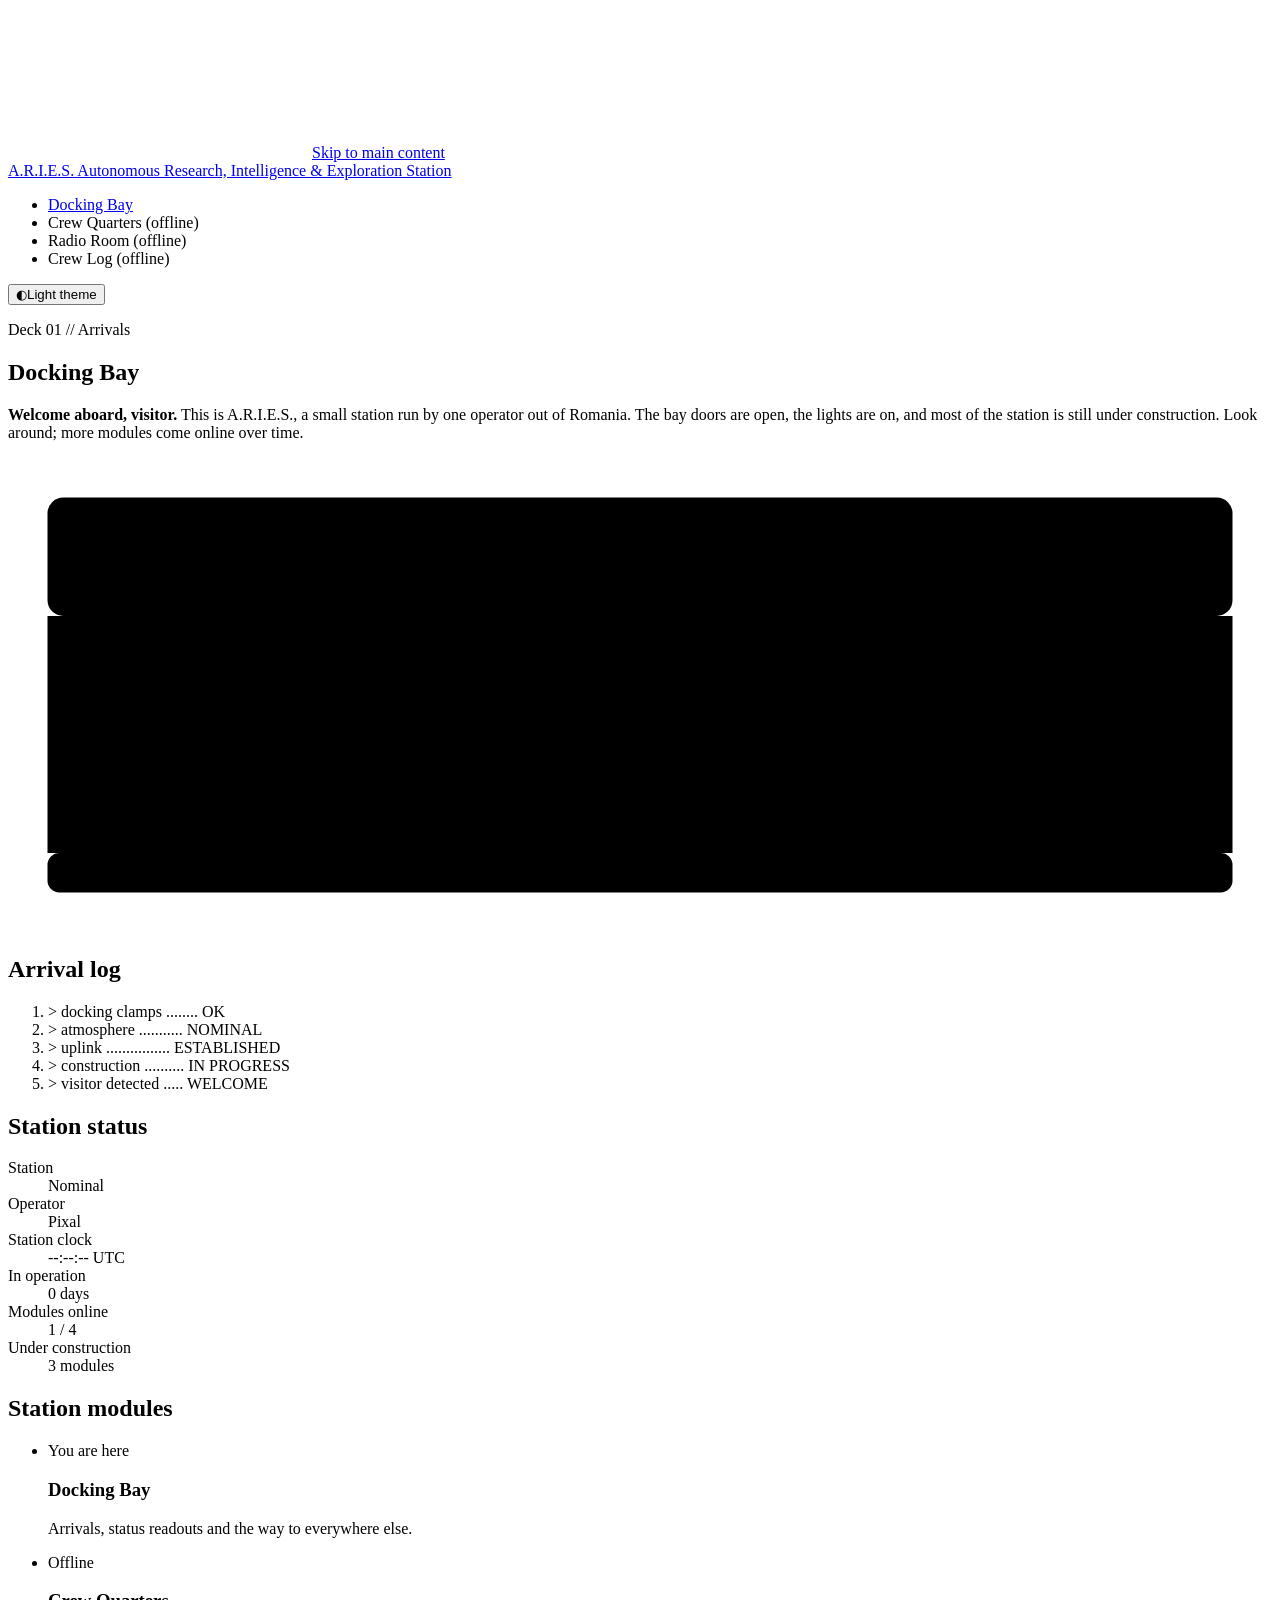
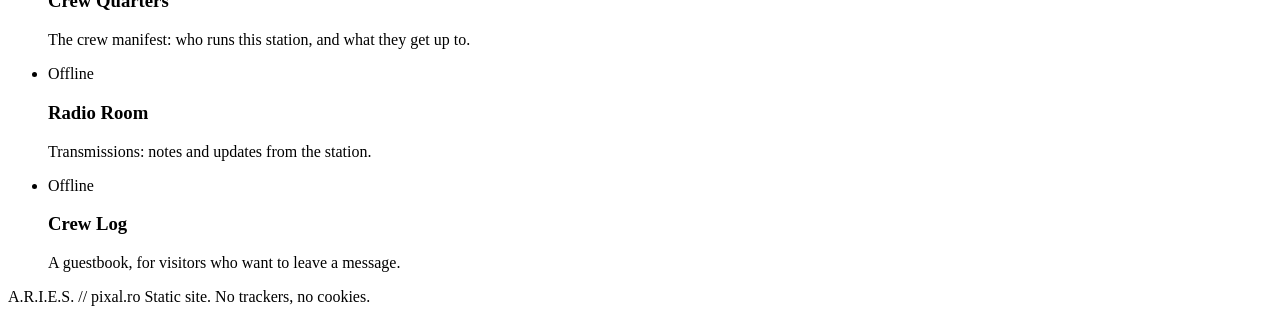
==== public/index.html @ f4ce9cc0 "feat: add settings for live server and update resource links in HTML files for consistency" ====
<!doctype html>
<html lang="en" data-theme="dark">
<head>
  <meta charset="utf-8">
  <meta name="viewport" content="width=device-width, initial-scale=1">
  <title>A.R.I.E.S. // Docking Bay</title>
  <meta name="description" content="A.R.I.E.S. (Autonomous Research, Intelligence &amp; Exploration Station): the docking bay.">
  <meta name="theme-color" content="#16151b">
  <link rel="icon" href="data:image/svg+xml,%3Csvg xmlns='http://www.w3.org/2000/svg' viewBox='0 0 32 32'%3E%3Crect width='32' height='32' rx='6' fill='%2316151b'/%3E%3Cpath fill-rule='evenodd' d='M16 5 6 27h4l2-5h8l2 5h4L16 5zm0 9 3 6h-6l3-6z' fill='%23a78bfa'/%3E%3C/svg%3E">
  <link rel="stylesheet" href="/style.css">
  <script src="/theme.js"></script>
  <script src="/script.js" defer></script>
</head>
<body>
  <canvas id="starfield" aria-hidden="true"></canvas>
  <a class="skip" href="#main">Skip to main content</a>

  <header class="topbar">
    <div class="wrap bar">
      <a class="brand" href="/" aria-label="A.R.I.E.S. docking bay">
        <span class="brand-name">A.R.I.E.S.</span>
        <span class="brand-sub">Autonomous Research, Intelligence &amp; Exploration Station</span>
      </a>
      <nav class="nav" aria-label="Station sections">
        <ul>
          <li><a href="/" aria-current="page">Docking Bay</a></li>
          <li><span class="off">Crew Quarters<span class="sr-only"> (offline)</span></span></li>
          <li><span class="off">Radio Room<span class="sr-only"> (offline)</span></span></li>
          <li><span class="off">Crew Log<span class="sr-only"> (offline)</span></span></li>
        </ul>
      </nav>
      <button type="button" id="theme-toggle" class="btn" aria-pressed="false">
        <span class="ico" aria-hidden="true">&#9680;</span><span>Light theme</span>
      </button>
    </div>
  </header>

  <main id="main">
    <div class="wrap">
      <div class="hero">
        <section class="stack" aria-labelledby="bay-heading">
          <div>
            <p class="eyebrow">Deck 01 // Arrivals</p>
            <h1 id="bay-heading">Docking Bay</h1>
            <p class="lede">
              <strong>Welcome aboard, visitor.</strong> This is A.R.I.E.S., a small station run by one
              operator out of Romania. The bay doors are open, the lights are on, and most of the
              station is still under construction. Look around; more modules come online over time.
            </p>
          </div>

          <div class="panel" aria-label="Docking bay illustration">
            <svg class="bay-art" viewBox="0 0 640 240" role="img" aria-labelledby="bay-t bay-d">
              <title id="bay-t">Docking bay illustration</title>
              <desc id="bay-d">A station hull with a wide bay door that slides open, hazard stripes and blinking lamps.</desc>
              <defs>
                <pattern id="hazard" width="16" height="16" patternUnits="userSpaceOnUse" patternTransform="rotate(45)">
                  <rect class="haz-a" width="8" height="16"/>
                  <rect class="haz-b" x="8" width="8" height="16"/>
                </pattern>
              </defs>

              <!-- bay interior -->
              <rect class="void" x="200" y="80" width="240" height="120"/>
              <g class="floor">
                <line class="floor-line" x1="240" y1="200" x2="290" y2="120"/>
                <line class="floor-line" x1="400" y1="200" x2="350" y2="120"/>
                <line class="floor-line" x1="270" y1="150" x2="370" y2="150"/>
                <line class="floor-line" x1="285" y1="130" x2="355" y2="130"/>
              </g>

              <!-- sliding doors (drawn before the hull so they slide into it) -->
              <rect class="door door-l" x="200" y="90" width="120" height="100"/>
              <rect class="door door-r" x="320" y="90" width="120" height="100"/>

              <!-- hull plates -->
              <rect class="hull" x="20" y="20" width="600" height="60" rx="8"/>
              <rect class="hull" x="20" y="200" width="600" height="20" rx="6"/>
              <rect class="hull" x="20" y="80" width="180" height="120"/>
              <rect class="hull" x="440" y="80" width="180" height="120"/>
              <path class="panel-line" d="M160 20V80M480 20V80M20 140H200M440 140H620"/>

              <!-- hazard stripes -->
              <rect x="200" y="80" width="240" height="10" fill="url(#hazard)"/>
              <rect x="200" y="190" width="240" height="10" fill="url(#hazard)"/>

              <!-- lamps and markings -->
              <circle class="lamp" cx="188" cy="92" r="5"/>
              <circle class="lamp" cx="452" cy="92" r="5"/>
              <circle class="lamp ok" cx="40" cy="40" r="4"/>
              <circle class="lamp ok" cx="600" cy="40" r="4"/>
              <text x="320" y="56" text-anchor="middle">BAY 01</text>
            </svg>
          </div>
        </section>

        <aside class="stack" aria-label="Station status">
          <section class="panel" aria-labelledby="boot-h">
            <h2 id="boot-h">Arrival log</h2>
            <ol class="boot-log">
              <li style="--i:1"><span class="prompt">&gt;</span> docking clamps ........ <span class="ok">OK</span></li>
              <li style="--i:2"><span class="prompt">&gt;</span> atmosphere ........... <span class="ok">NOMINAL</span></li>
              <li style="--i:3"><span class="prompt">&gt;</span> uplink ................ <span class="ok">ESTABLISHED</span></li>
              <li style="--i:4"><span class="prompt">&gt;</span> construction .......... <span class="caution">IN PROGRESS</span></li>
              <li style="--i:5"><span class="prompt">&gt;</span> visitor detected ..... <span class="ok">WELCOME</span></li>
            </ol>
          </section>

          <section class="panel" aria-labelledby="status-h">
            <h2 id="status-h">Station status</h2>
            <dl class="readouts">
              <div><dt>Station</dt><dd class="val-ok"><span class="dot" aria-hidden="true"></span>Nominal</dd></div>
              <div><dt>Operator</dt><dd>Pixal</dd></div>
              <div><dt>Station clock</dt><dd id="clock">--:--:-- UTC</dd></div>
              <div><dt>In operation</dt><dd id="uptime" data-since="2026-11-15">0 days</dd></div>
              <div><dt>Modules online</dt><dd>1 / 4</dd></div>
              <div><dt>Under construction</dt><dd class="val-warn"><span class="dot warn" aria-hidden="true"></span>3 modules</dd></div>
            </dl>
          </section>
        </aside>
      </div>

      <h2 class="section-title">Station modules</h2>
      <ul class="modules">
        <li class="module here">
          <span class="badge here">You are here</span>
          <h3>Docking Bay</h3>
          <p>Arrivals, status readouts and the way to everywhere else.</p>
        </li>
        <li class="module offline">
          <span class="badge offline">Offline</span>
          <h3>Crew Quarters</h3>
          <p>The crew manifest: who runs this station, and what they get up to.</p>
        </li>
        <li class="module offline">
          <span class="badge offline">Offline</span>
          <h3>Radio Room</h3>
          <p>Transmissions: notes and updates from the station.</p>
        </li>
        <li class="module offline">
          <span class="badge offline">Offline</span>
          <h3>Crew Log</h3>
          <p>A guestbook, for visitors who want to leave a message.</p>
        </li>
      </ul>
    </div>
  </main>

  <footer class="footer">
    <div class="wrap">
      <span>A.R.I.E.S. // pixal.ro</span>
      <span>Static site. No trackers, no cookies.</span>
    </div>
  </footer>
</body>
</html>
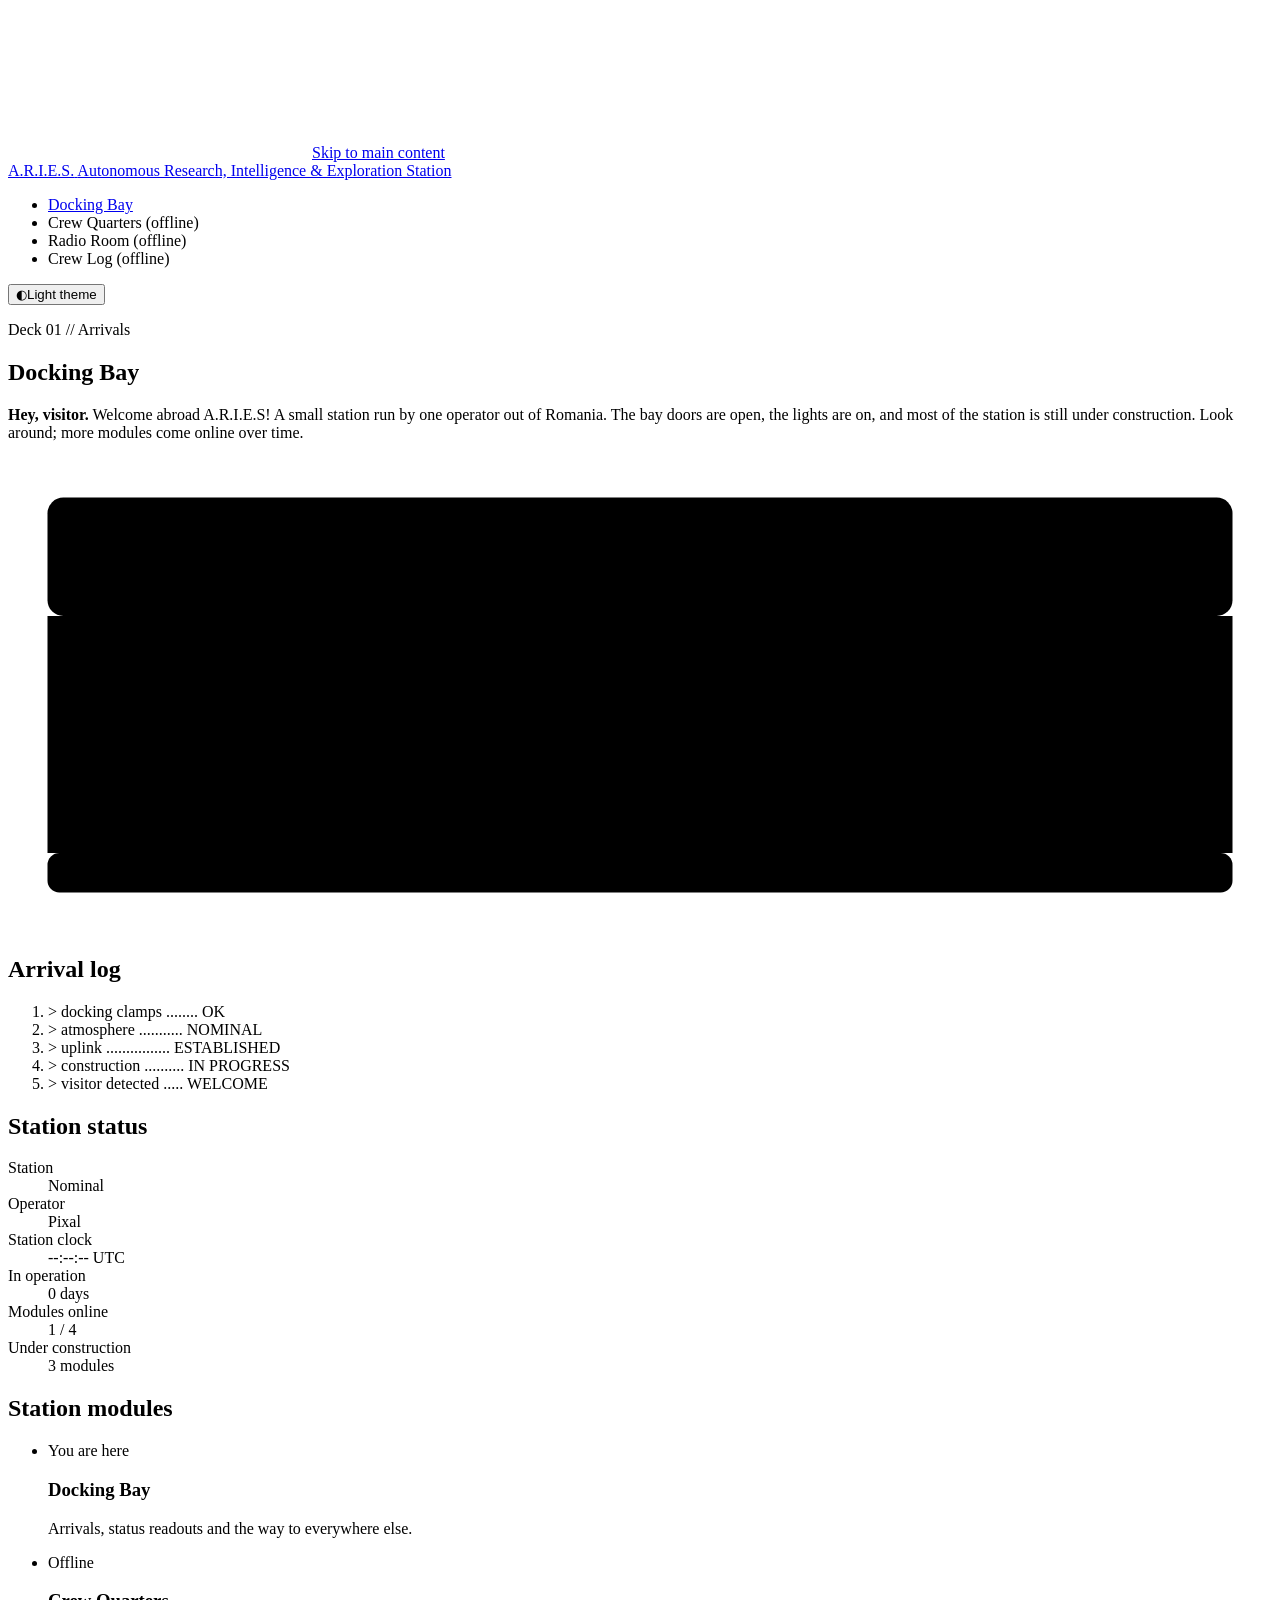
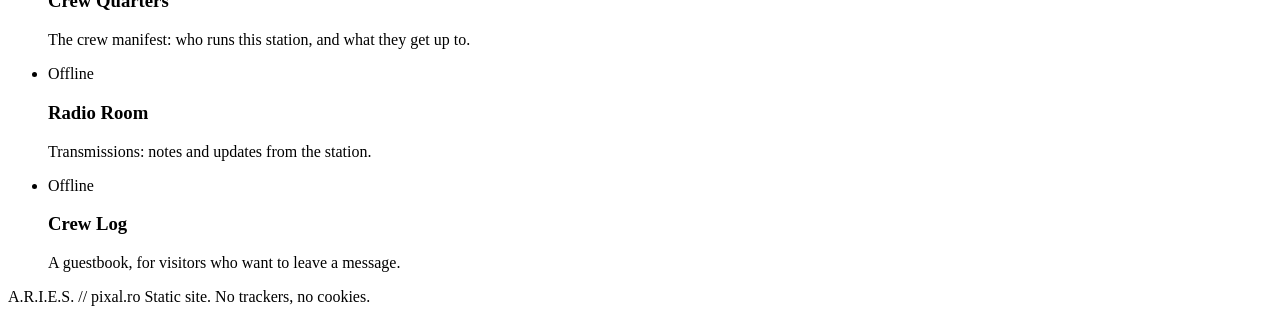
==== commit aa292b15: "fix: update welcome message for improved tone and clarity" ====
--- a/public/index.html
+++ b/public/index.html
@@ -43,7 +43,7 @@
             <p class="eyebrow">Deck 01 // Arrivals</p>
             <h1 id="bay-heading">Docking Bay</h1>
             <p class="lede">
-              <strong>Welcome aboard, visitor.</strong> This is A.R.I.E.S., a small station run by one
+              <strong>Hey, visitor.</strong> Welcome abroad A.R.I.E.S! A small station run by one
               operator out of Romania. The bay doors are open, the lights are on, and most of the
               station is still under construction. Look around; more modules come online over time.
             </p>
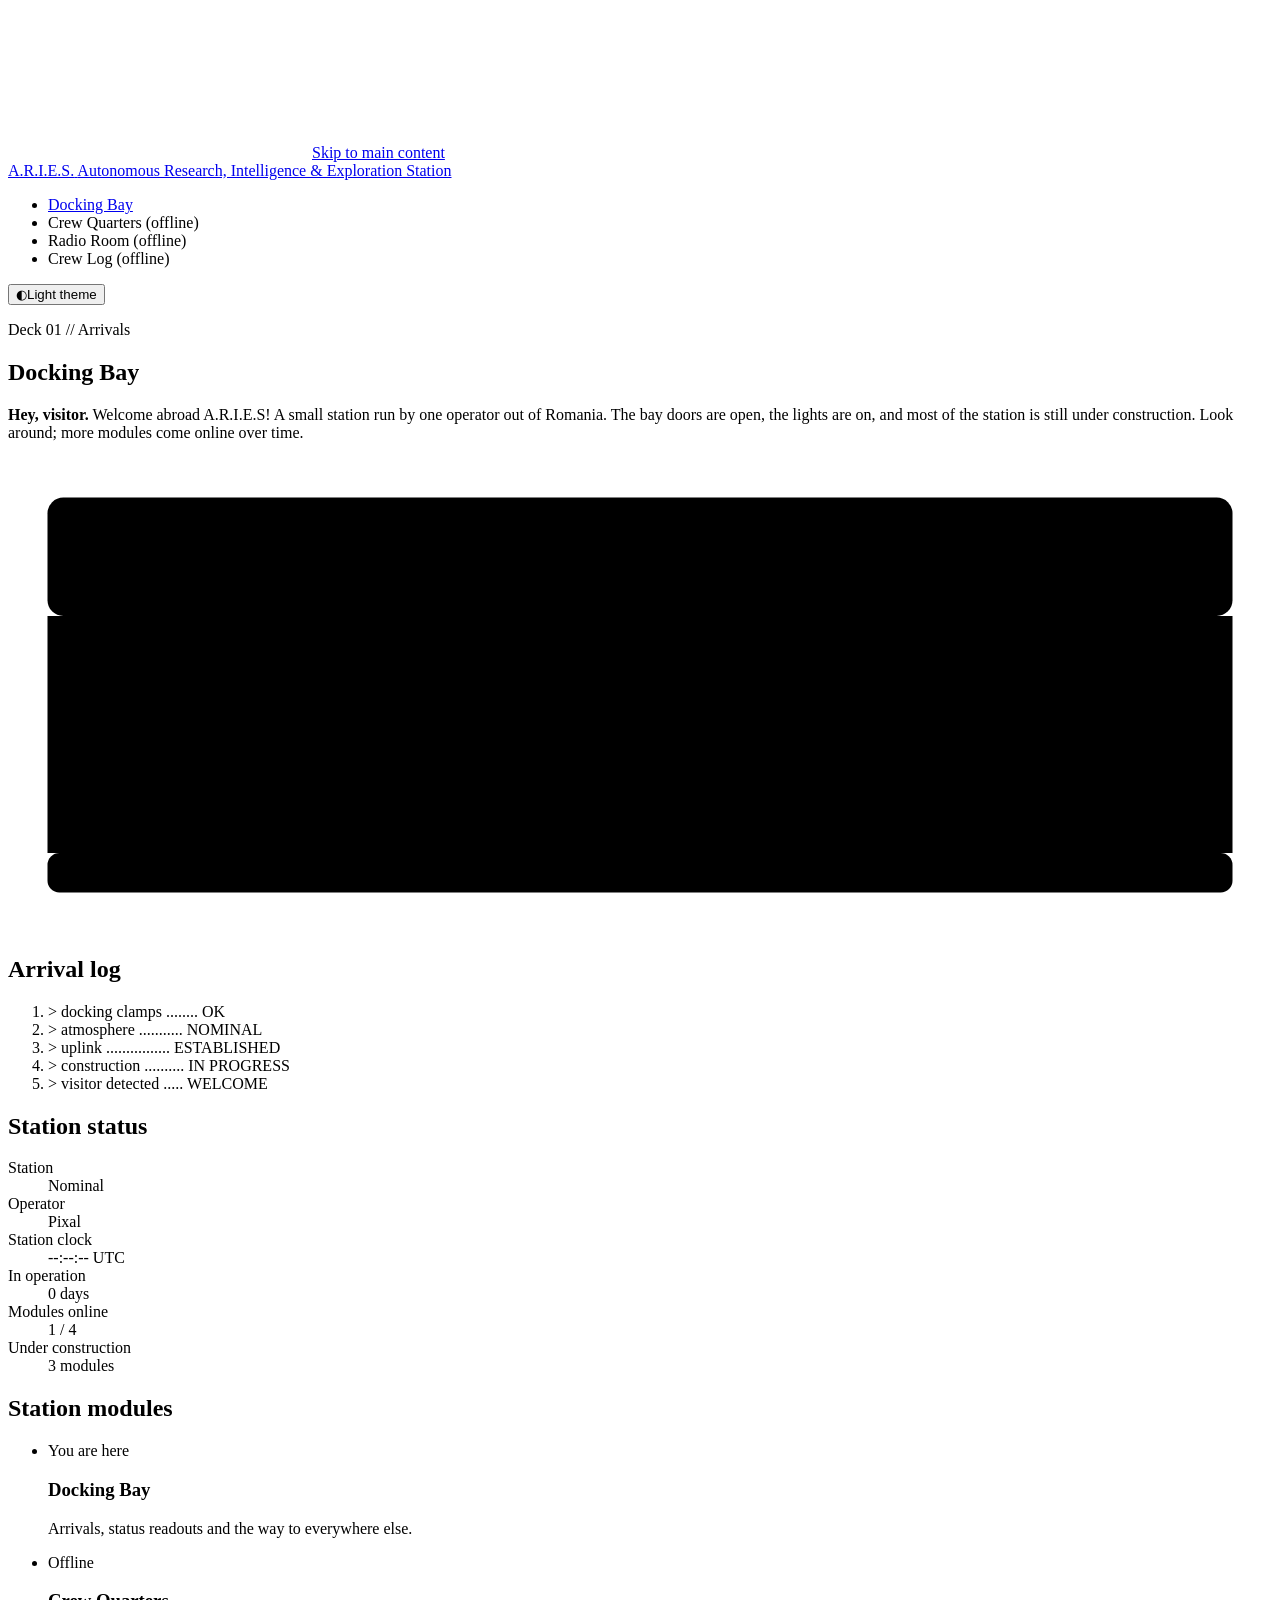
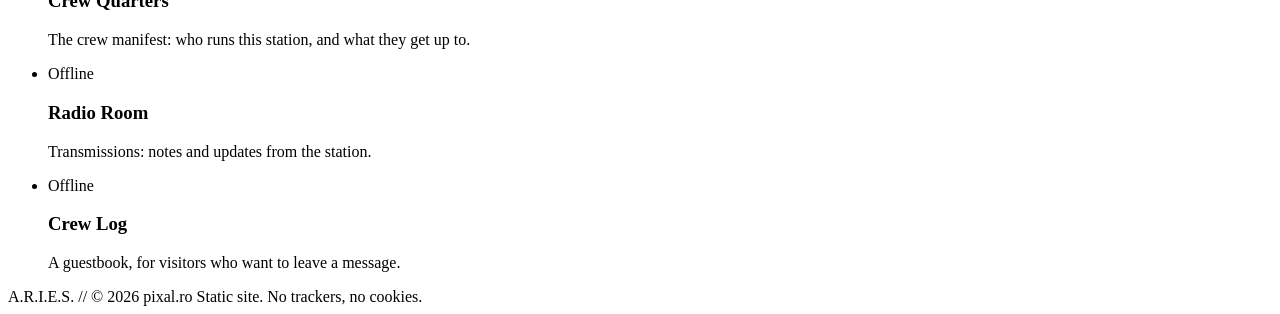
==== commit 6063f232: "fix: update footer copyright year for accuracy" ====
--- a/public/index.html
+++ b/public/index.html
@@ -148,7 +148,7 @@
 
   <footer class="footer">
     <div class="wrap">
-      <span>A.R.I.E.S. // pixal.ro</span>
+      <span>A.R.I.E.S. // &copy; 2026 pixal.ro</span>
       <span>Static site. No trackers, no cookies.</span>
     </div>
   </footer>
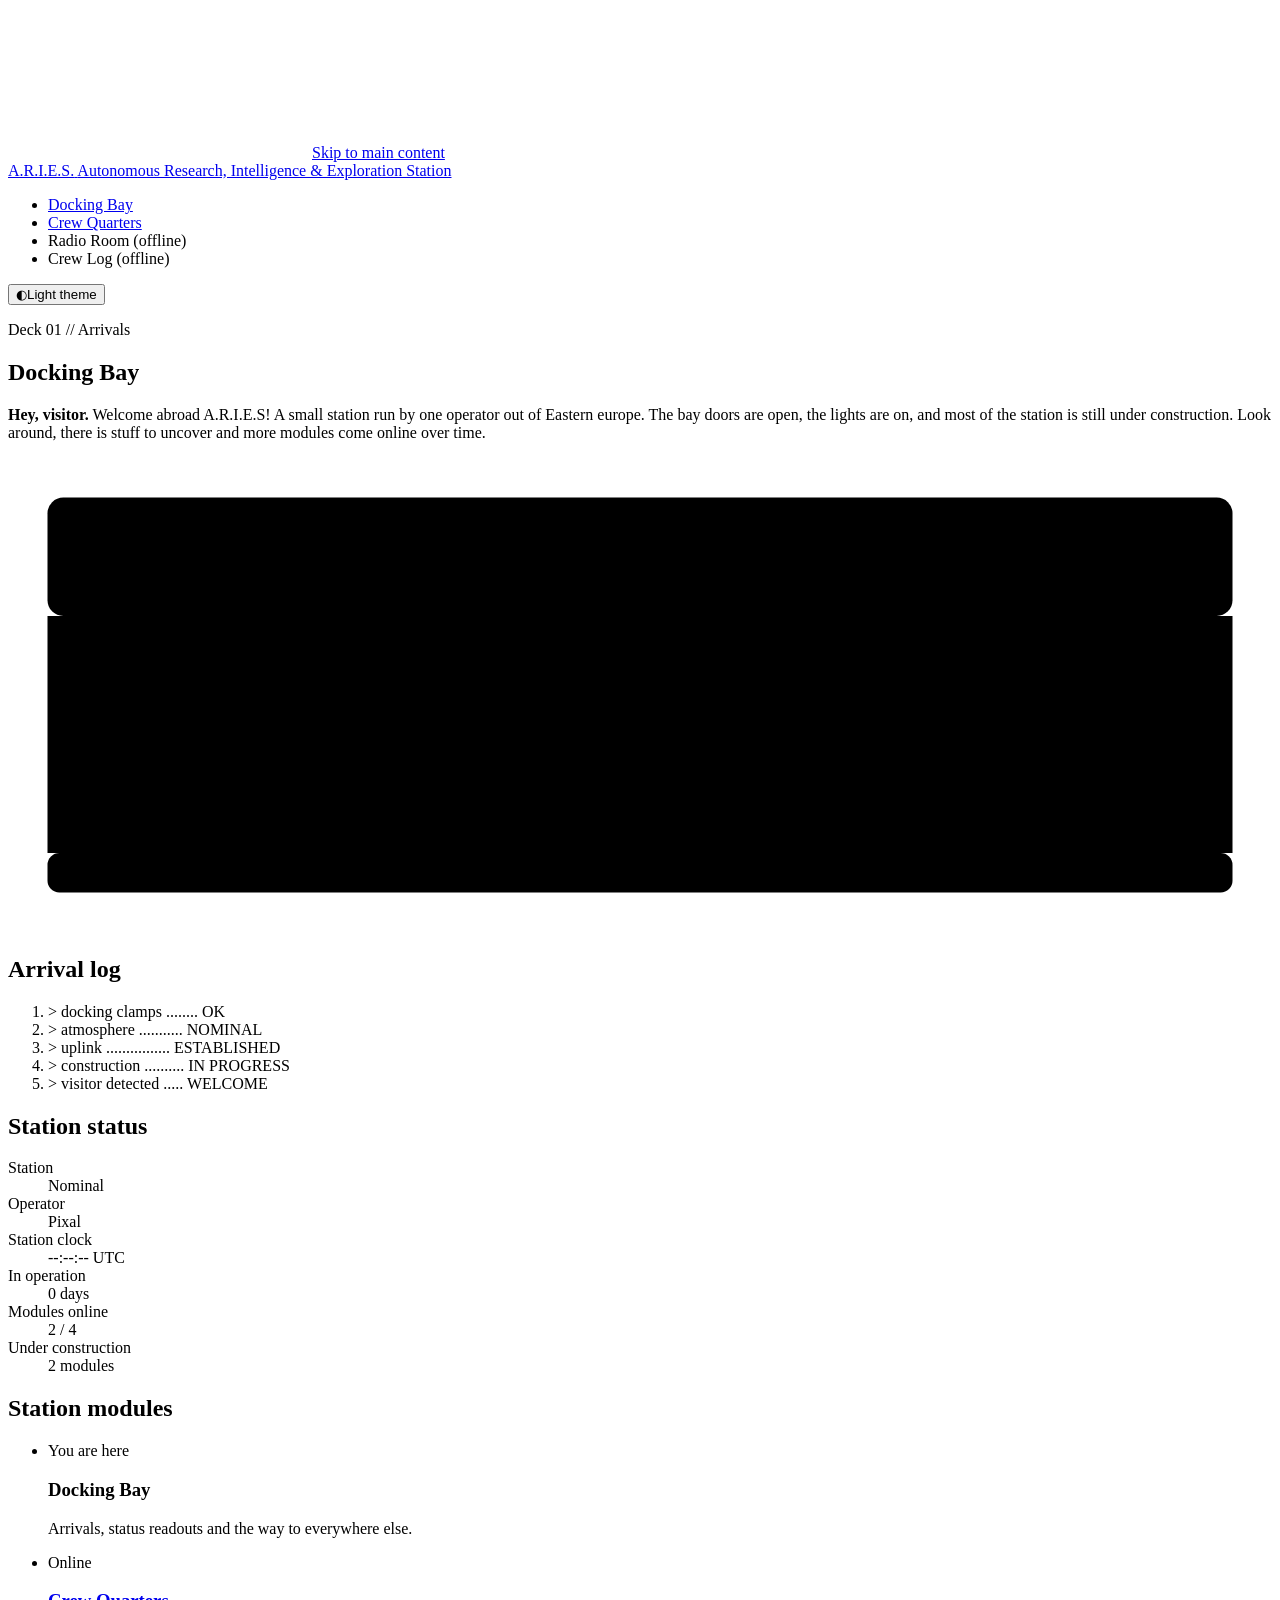
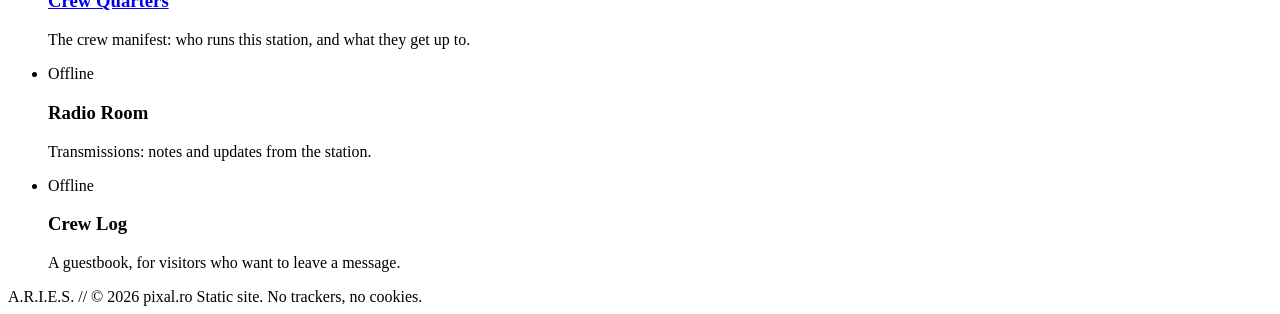
==== commit a764c493: "feat: create Crew Quarters page and update navigation links for accessibility" ====
--- a/public/index.html
+++ b/public/index.html
@@ -24,7 +24,7 @@
       <nav class="nav" aria-label="Station sections">
         <ul>
           <li><a href="/" aria-current="page">Docking Bay</a></li>
-          <li><span class="off">Crew Quarters<span class="sr-only"> (offline)</span></span></li>
+          <li><a href="/about/">Crew Quarters</a></li>
           <li><span class="off">Radio Room<span class="sr-only"> (offline)</span></span></li>
           <li><span class="off">Crew Log<span class="sr-only"> (offline)</span></span></li>
         </ul>
@@ -44,8 +44,8 @@
             <h1 id="bay-heading">Docking Bay</h1>
             <p class="lede">
               <strong>Hey, visitor.</strong> Welcome abroad A.R.I.E.S! A small station run by one
-              operator out of Romania. The bay doors are open, the lights are on, and most of the
-              station is still under construction. Look around; more modules come online over time.
+              operator out of Eastern europe. The bay doors are open, the lights are on, and most of the
+              station is still under construction. Look around, there is stuff to uncover and more modules come online over time.
             </p>
           </div>
 
@@ -113,8 +113,8 @@
               <div><dt>Operator</dt><dd>Pixal</dd></div>
               <div><dt>Station clock</dt><dd id="clock">--:--:-- UTC</dd></div>
               <div><dt>In operation</dt><dd id="uptime" data-since="2026-11-15">0 days</dd></div>
-              <div><dt>Modules online</dt><dd>1 / 4</dd></div>
-              <div><dt>Under construction</dt><dd class="val-warn"><span class="dot warn" aria-hidden="true"></span>3 modules</dd></div>
+              <div><dt>Modules online</dt><dd>2 / 4</dd></div>
+              <div><dt>Under construction</dt><dd class="val-warn"><span class="dot warn" aria-hidden="true"></span>2 modules</dd></div>
             </dl>
           </section>
         </aside>
@@ -127,9 +127,9 @@
           <h3>Docking Bay</h3>
           <p>Arrivals, status readouts and the way to everywhere else.</p>
         </li>
-        <li class="module offline">
-          <span class="badge offline">Offline</span>
-          <h3>Crew Quarters</h3>
+        <li class="module">
+          <span class="badge here">Online</span>
+          <h3><a href="/about/">Crew Quarters</a></h3>
           <p>The crew manifest: who runs this station, and what they get up to.</p>
         </li>
         <li class="module offline">
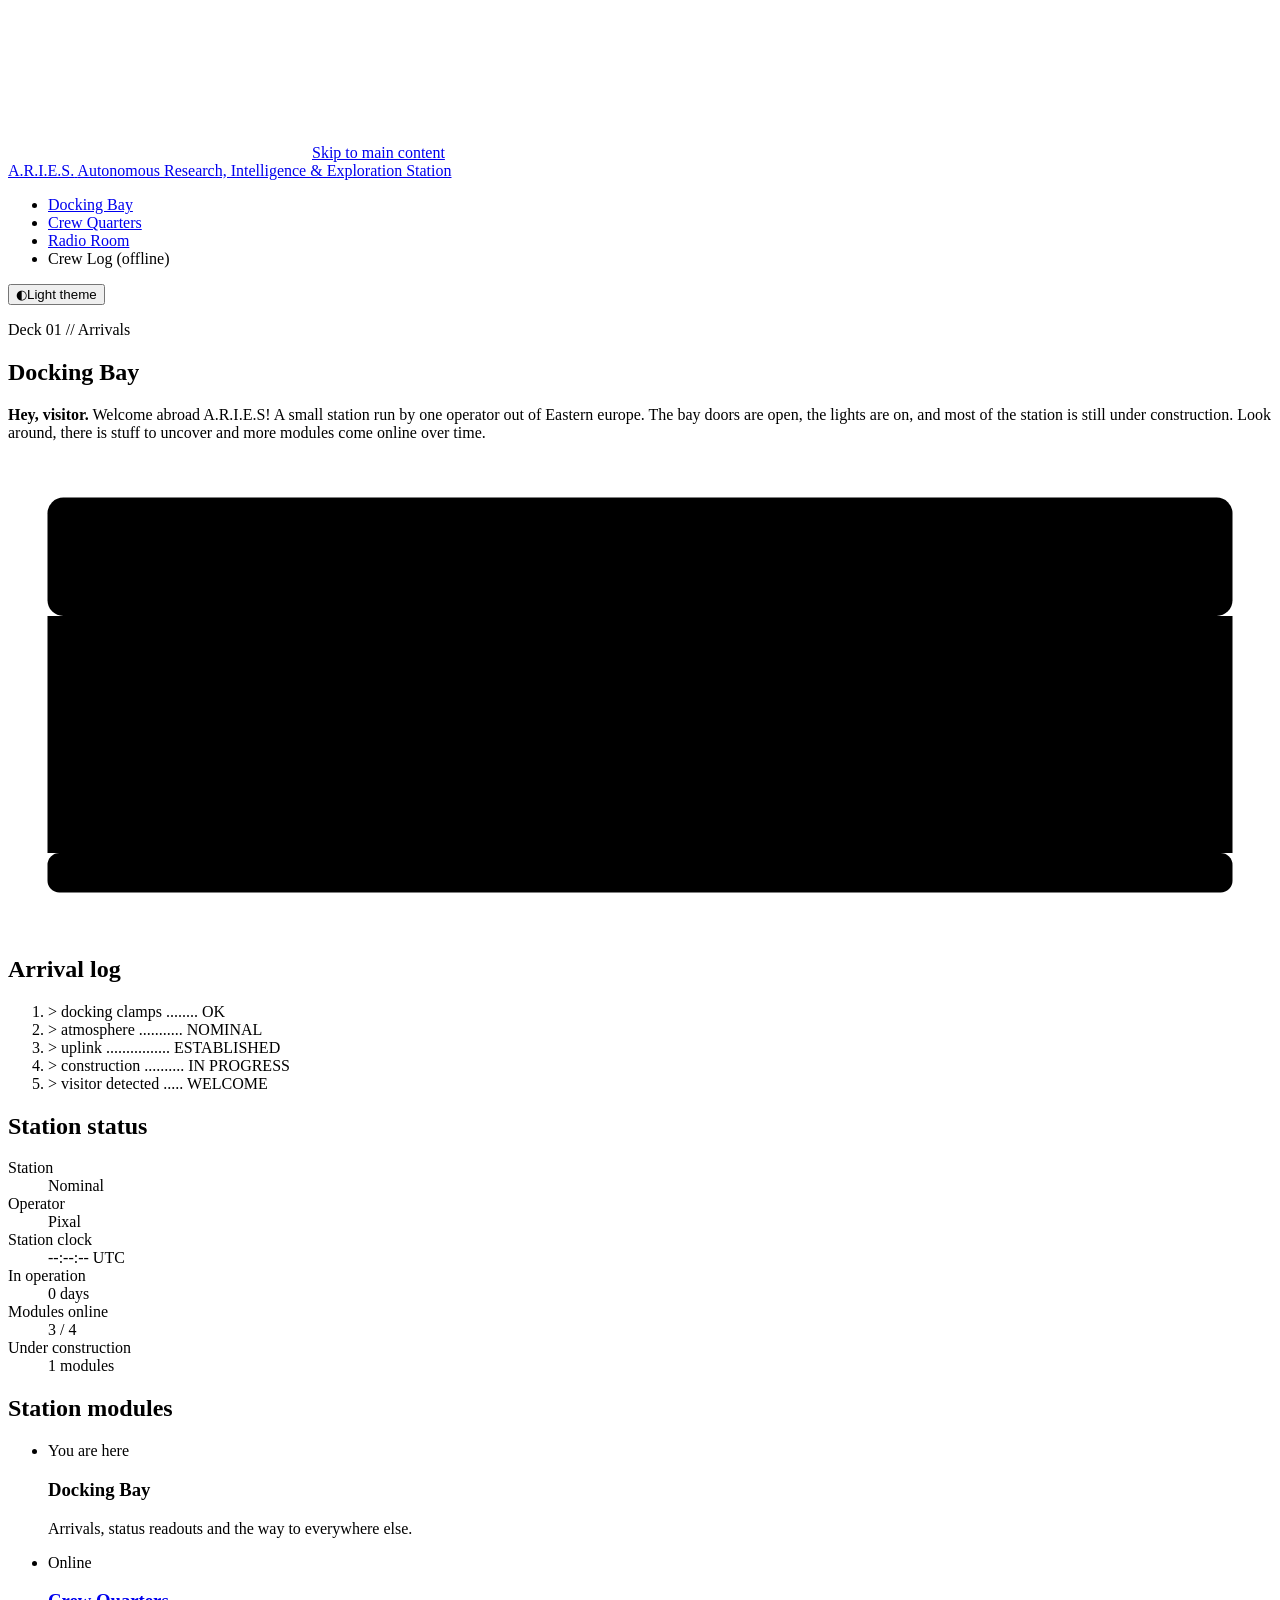
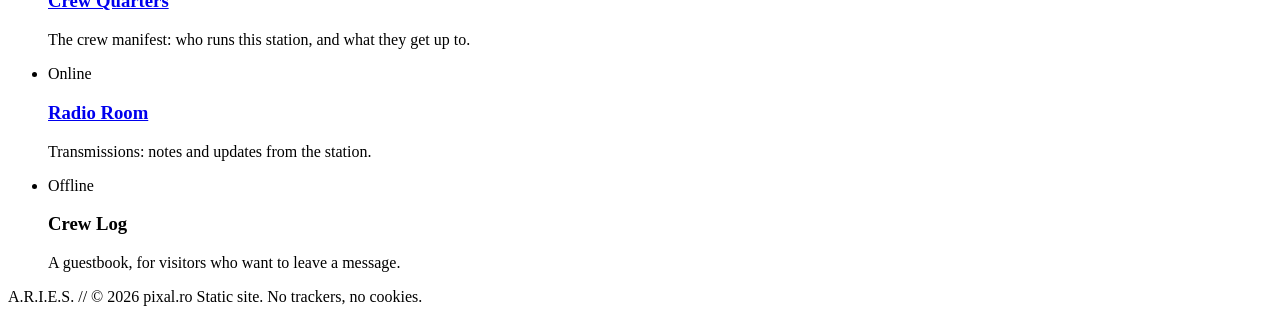
==== commit 36e7e178: "feat: add Radio Room page and update navigation links for accessibility" ====
--- a/public/index.html
+++ b/public/index.html
@@ -25,7 +25,7 @@
         <ul>
           <li><a href="/" aria-current="page">Docking Bay</a></li>
           <li><a href="/about/">Crew Quarters</a></li>
-          <li><span class="off">Radio Room<span class="sr-only"> (offline)</span></span></li>
+          <li><a href="/radio/">Radio Room</a></li>
           <li><span class="off">Crew Log<span class="sr-only"> (offline)</span></span></li>
         </ul>
       </nav>
@@ -113,8 +113,8 @@
               <div><dt>Operator</dt><dd>Pixal</dd></div>
               <div><dt>Station clock</dt><dd id="clock">--:--:-- UTC</dd></div>
               <div><dt>In operation</dt><dd id="uptime" data-since="2026-11-15">0 days</dd></div>
-              <div><dt>Modules online</dt><dd>2 / 4</dd></div>
-              <div><dt>Under construction</dt><dd class="val-warn"><span class="dot warn" aria-hidden="true"></span>2 modules</dd></div>
+              <div><dt>Modules online</dt><dd>3 / 4</dd></div>
+              <div><dt>Under construction</dt><dd class="val-warn"><span class="dot warn" aria-hidden="true"></span>1 modules</dd></div>
             </dl>
           </section>
         </aside>
@@ -132,9 +132,9 @@
           <h3><a href="/about/">Crew Quarters</a></h3>
           <p>The crew manifest: who runs this station, and what they get up to.</p>
         </li>
-        <li class="module offline">
-          <span class="badge offline">Offline</span>
-          <h3>Radio Room</h3>
+        <li class="module">
+          <span class="badge here">Online</span>
+          <h3><a href="/radio/">Radio Room</a></h3>
           <p>Transmissions: notes and updates from the station.</p>
         </li>
         <li class="module offline">
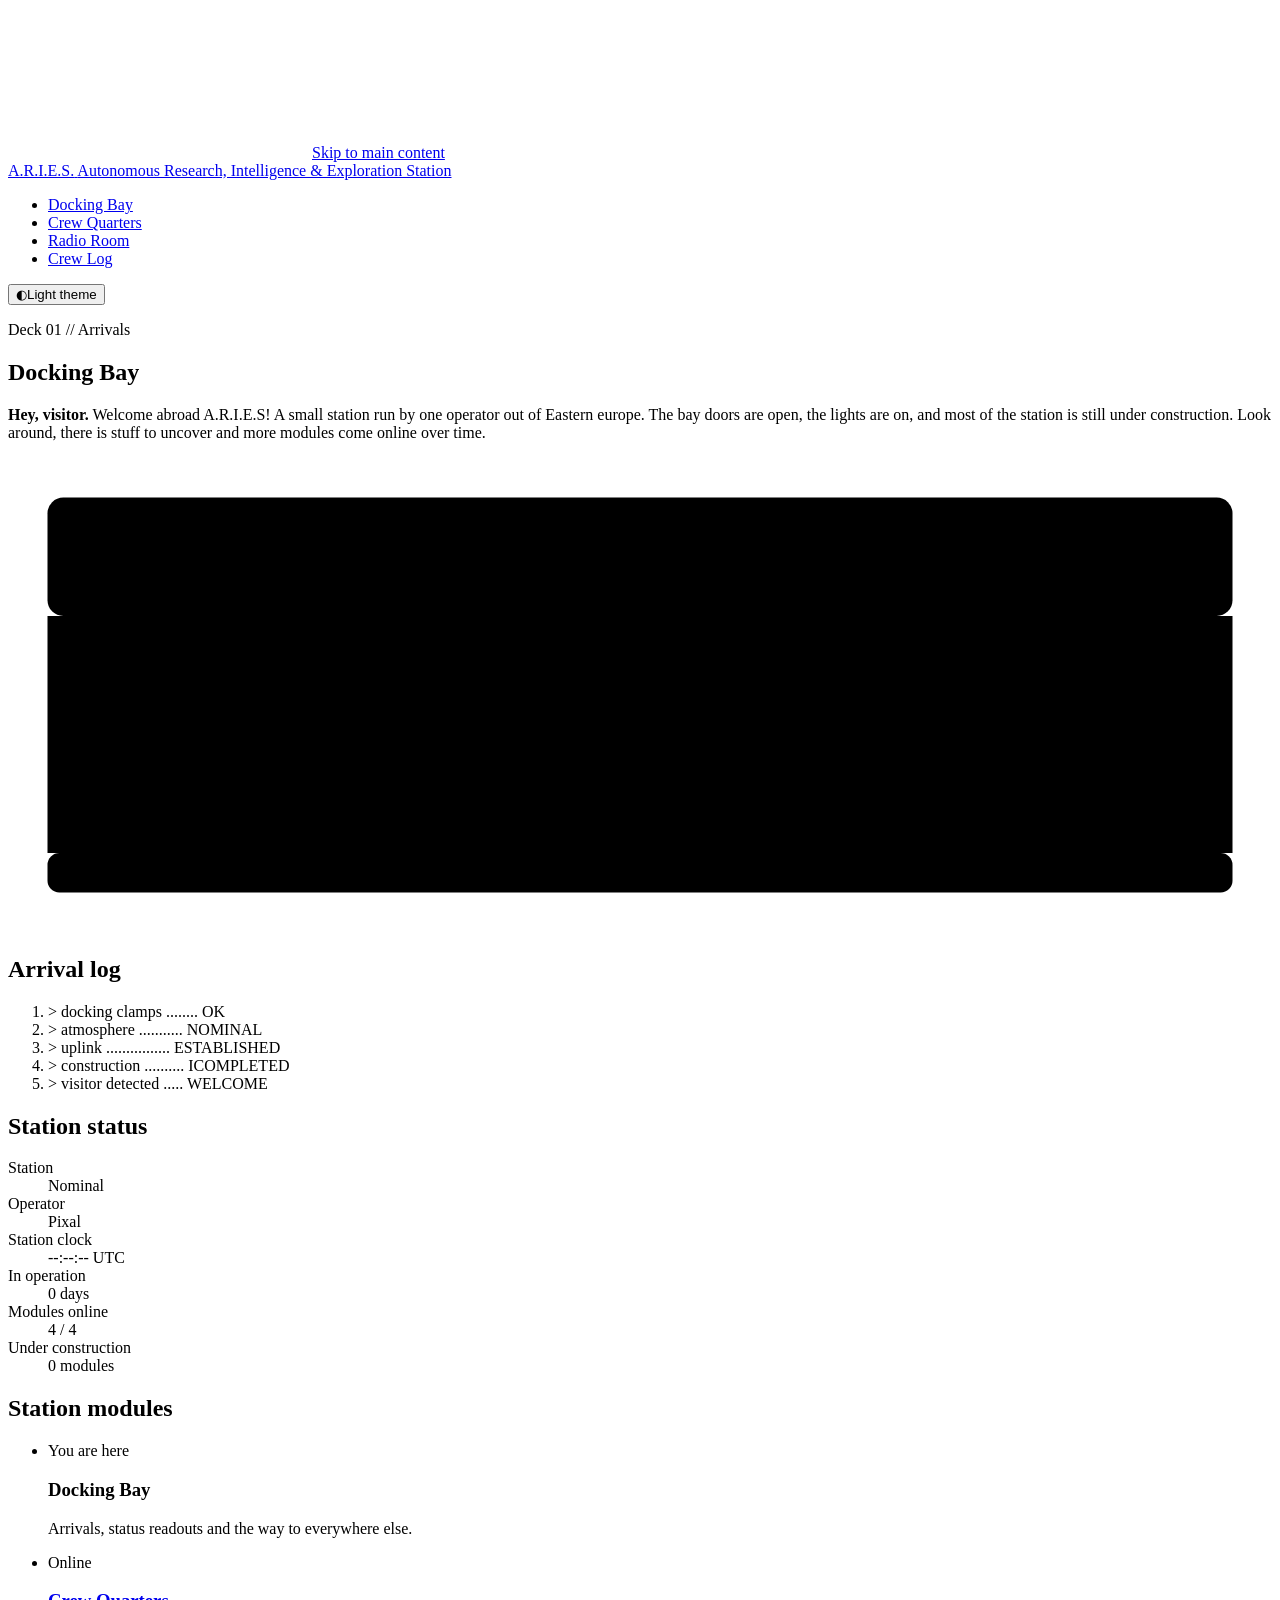
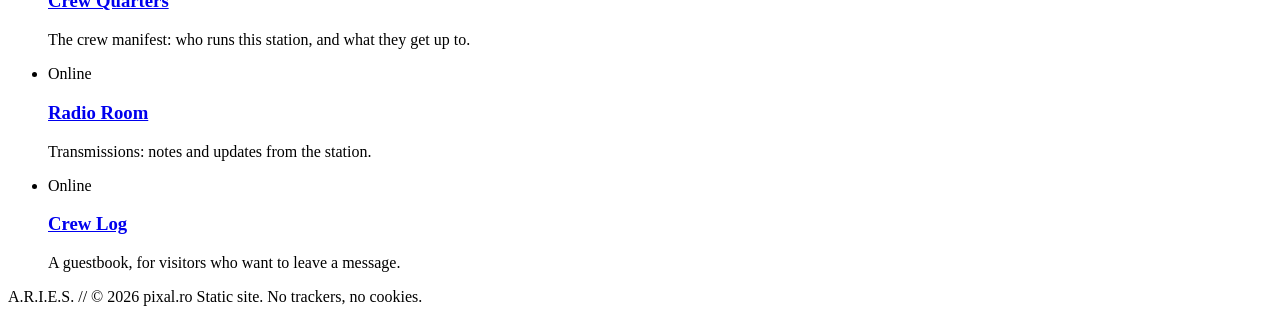
==== commit cf78ded5: "feat: update crew log links and improve proxy settings in configuration" ====
--- a/public/index.html
+++ b/public/index.html
@@ -26,7 +26,7 @@
           <li><a href="/" aria-current="page">Docking Bay</a></li>
           <li><a href="/about/">Crew Quarters</a></li>
           <li><a href="/radio/">Radio Room</a></li>
-          <li><span class="off">Crew Log<span class="sr-only"> (offline)</span></span></li>
+          <li><a href="/crew-log/">Crew Log</a></li>
         </ul>
       </nav>
       <button type="button" id="theme-toggle" class="btn" aria-pressed="false">
@@ -101,7 +101,7 @@
               <li style="--i:1"><span class="prompt">&gt;</span> docking clamps ........ <span class="ok">OK</span></li>
               <li style="--i:2"><span class="prompt">&gt;</span> atmosphere ........... <span class="ok">NOMINAL</span></li>
               <li style="--i:3"><span class="prompt">&gt;</span> uplink ................ <span class="ok">ESTABLISHED</span></li>
-              <li style="--i:4"><span class="prompt">&gt;</span> construction .......... <span class="caution">IN PROGRESS</span></li>
+              <li style="--i:4"><span class="prompt">&gt;</span> construction .......... <span class="ok">ICOMPLETED</span></li>
               <li style="--i:5"><span class="prompt">&gt;</span> visitor detected ..... <span class="ok">WELCOME</span></li>
             </ol>
           </section>
@@ -113,8 +113,8 @@
               <div><dt>Operator</dt><dd>Pixal</dd></div>
               <div><dt>Station clock</dt><dd id="clock">--:--:-- UTC</dd></div>
               <div><dt>In operation</dt><dd id="uptime" data-since="2026-11-15">0 days</dd></div>
-              <div><dt>Modules online</dt><dd>3 / 4</dd></div>
-              <div><dt>Under construction</dt><dd class="val-warn"><span class="dot warn" aria-hidden="true"></span>1 modules</dd></div>
+              <div><dt>Modules online</dt><dd>4 / 4</dd></div>
+              <div><dt>Under construction</dt><dd class="val-ok"><span class="dot ok" aria-hidden="true"></span>0 modules</dd></div>
             </dl>
           </section>
         </aside>
@@ -137,9 +137,9 @@
           <h3><a href="/radio/">Radio Room</a></h3>
           <p>Transmissions: notes and updates from the station.</p>
         </li>
-        <li class="module offline">
-          <span class="badge offline">Offline</span>
-          <h3>Crew Log</h3>
+        <li class="module">
+          <span class="badge here">Online</span>
+          <h3><a href="/crew-log/">Crew Log</a></h3>
           <p>A guestbook, for visitors who want to leave a message.</p>
         </li>
       </ul>
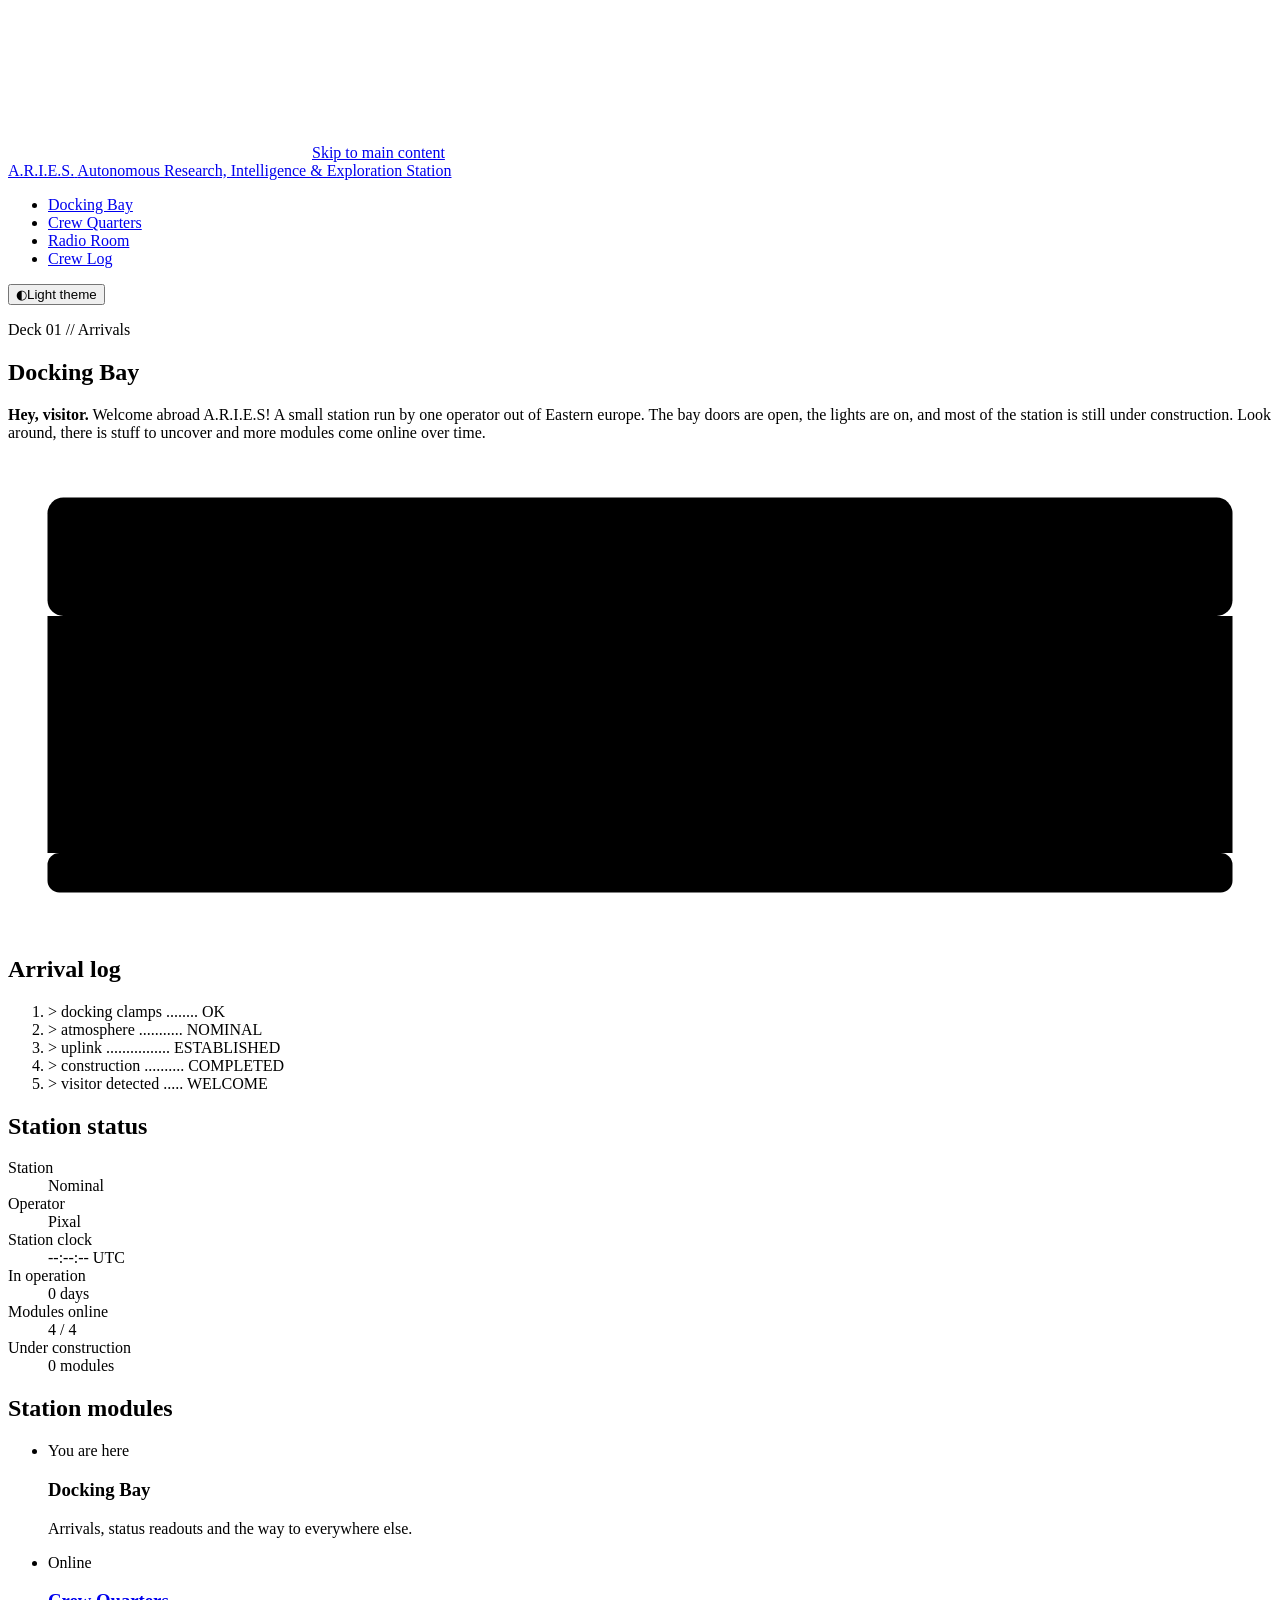
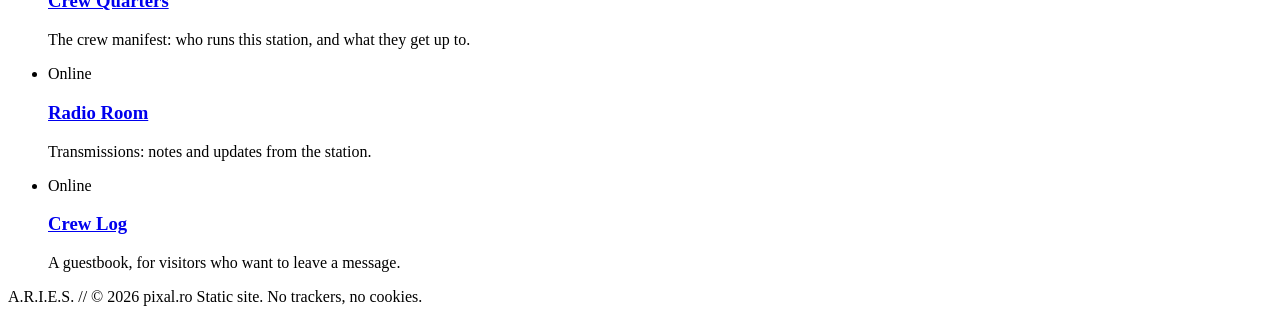
==== commit ef190883: "feat: update crew log link in about section and fix construction status typo" ====
--- a/public/index.html
+++ b/public/index.html
@@ -101,7 +101,7 @@
               <li style="--i:1"><span class="prompt">&gt;</span> docking clamps ........ <span class="ok">OK</span></li>
               <li style="--i:2"><span class="prompt">&gt;</span> atmosphere ........... <span class="ok">NOMINAL</span></li>
               <li style="--i:3"><span class="prompt">&gt;</span> uplink ................ <span class="ok">ESTABLISHED</span></li>
-              <li style="--i:4"><span class="prompt">&gt;</span> construction .......... <span class="ok">ICOMPLETED</span></li>
+              <li style="--i:4"><span class="prompt">&gt;</span> construction .......... <span class="ok">COMPLETED</span></li>
               <li style="--i:5"><span class="prompt">&gt;</span> visitor detected ..... <span class="ok">WELCOME</span></li>
             </ol>
           </section>
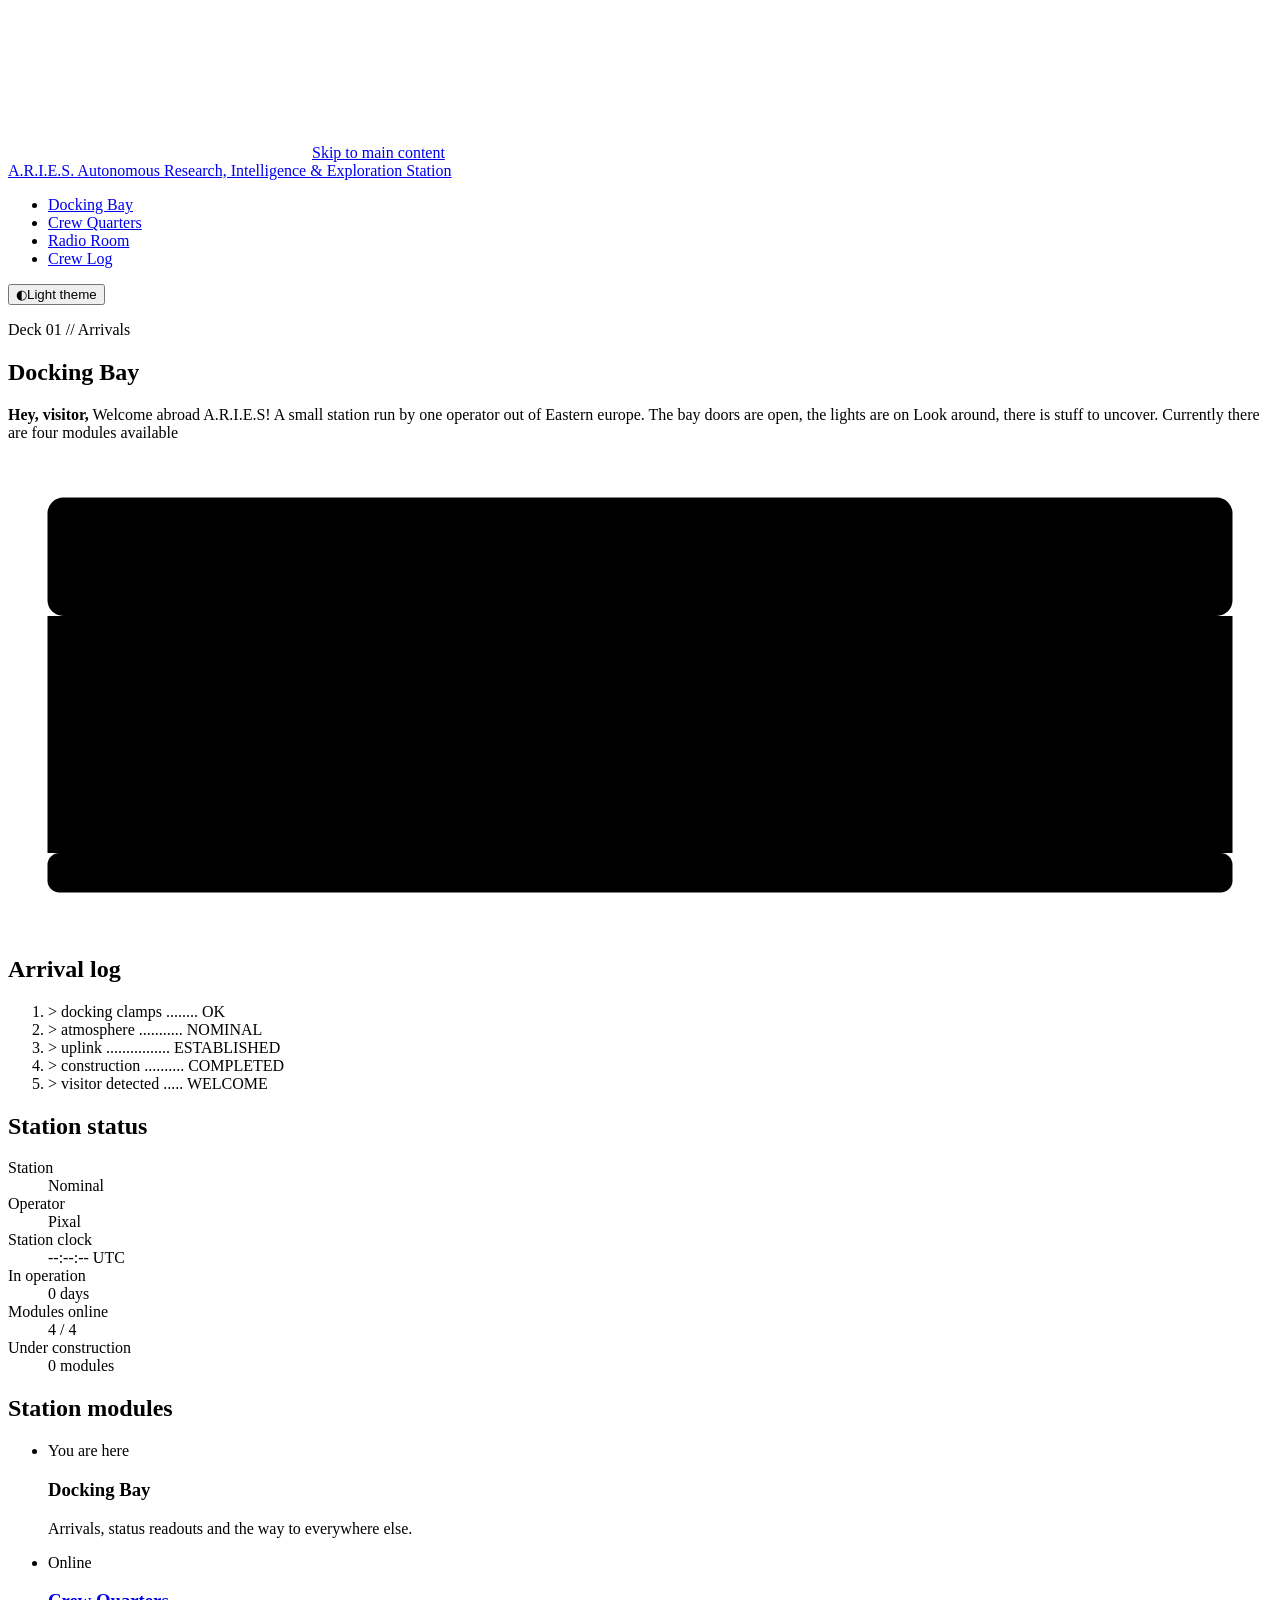
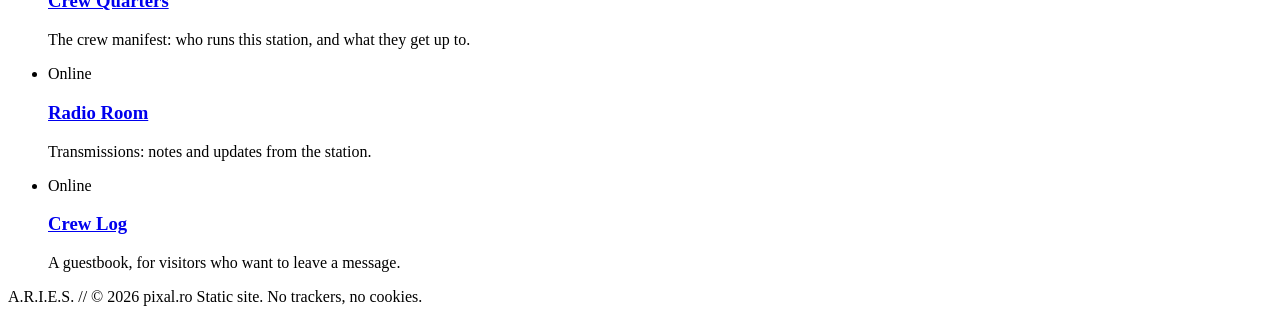
==== commit 5981d460: "feat: update welcome message in docking bay section for clarity and engagement" ====
--- a/public/index.html
+++ b/public/index.html
@@ -43,9 +43,9 @@
             <p class="eyebrow">Deck 01 // Arrivals</p>
             <h1 id="bay-heading">Docking Bay</h1>
             <p class="lede">
-              <strong>Hey, visitor.</strong> Welcome abroad A.R.I.E.S! A small station run by one
-              operator out of Eastern europe. The bay doors are open, the lights are on, and most of the
-              station is still under construction. Look around, there is stuff to uncover and more modules come online over time.
+              <strong>Hey, visitor,</strong> Welcome abroad A.R.I.E.S! A small station run by one
+              operator out of Eastern europe. The bay doors are open, the lights are on Look around, there is stuff to uncover. 
+              Currently there are four modules available 
             </p>
           </div>
 
